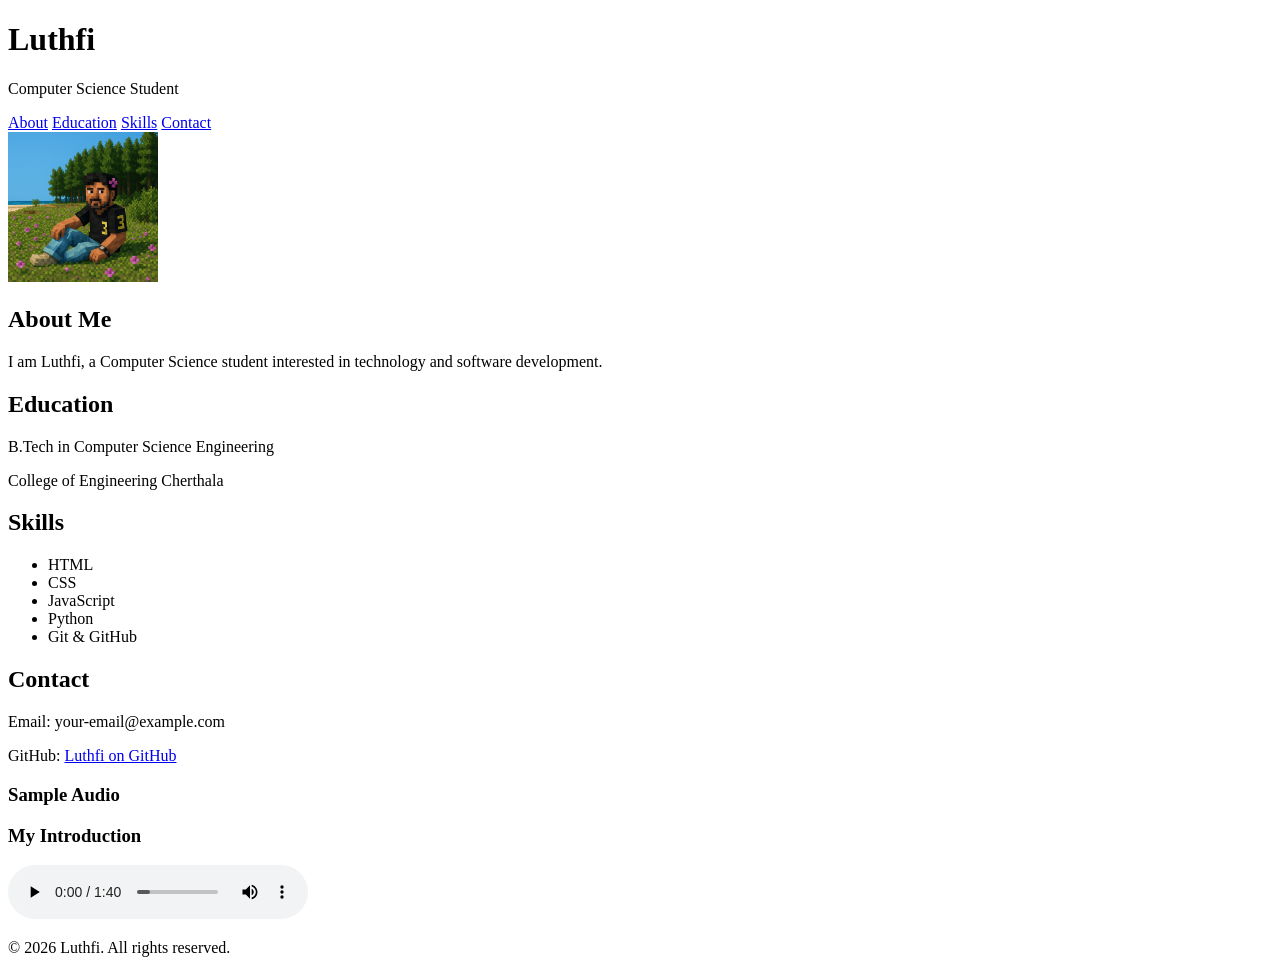
==== week-1/day-1-biography/index.html @ 48f01dff "Add Week 1 Day 1 biography" ====
<!DOCTYPE html>
<html lang="en">

<head>
    <meta charset="UTF-8">
    <meta name="viewport" content="width=device-width, initial-scale=1.0">
    <title>My Biography</title>
</head>

<body>

    <header>
        <h1>Luthfi</h1>
        <p>Computer Science Student</p>
    </header>

    <nav>
        <a href="#about">About</a>
        <a href="#education">Education</a>
        <a href="#skills">Skills</a>
        <a href="#contact">Contact</a>
    </nav>
    <main>

        <section id="about">
            <img src="assets/profile.jpg" alt="Luthfi" width="150" height="150">
            <h2>About Me</h2>
            <p>
                I am Luthfi, a Computer Science student interested in technology and software development.
            </p>
        </section>
        <section id="education">
            <h2>Education</h2>
            <p>B.Tech in Computer Science Engineering</p>
            <p>College of Engineering Cherthala</p>
        </section>
        <section id="skills">
            <h2>Skills</h2>

            <ul>
                <li>HTML</li>
                <li>CSS</li>
                <li>JavaScript</li>
                <li>Python</li>
                <li>Git & GitHub</li>
            </ul>
        </section>
        <section id="contact">
            <h2>Contact</h2>

            <p>Email: your-email@example.com</p>

            <p>
                GitHub:
                <a href="https://github.com/LUTHFI3518">Luthfi on GitHub</a>
            </p>
        </section>
        <h3>Sample Audio</h3>

        <h3>My Introduction</h3>

        <audio controls>
    <source src="assets/intro.mp3" type="audio/mpeg">
    Your browser does not support the audio element.
</audio>


    </main>
    <footer>
        <p>© 2026 Luthfi. All rights reserved.</p>
    </footer>
</body>

</html>
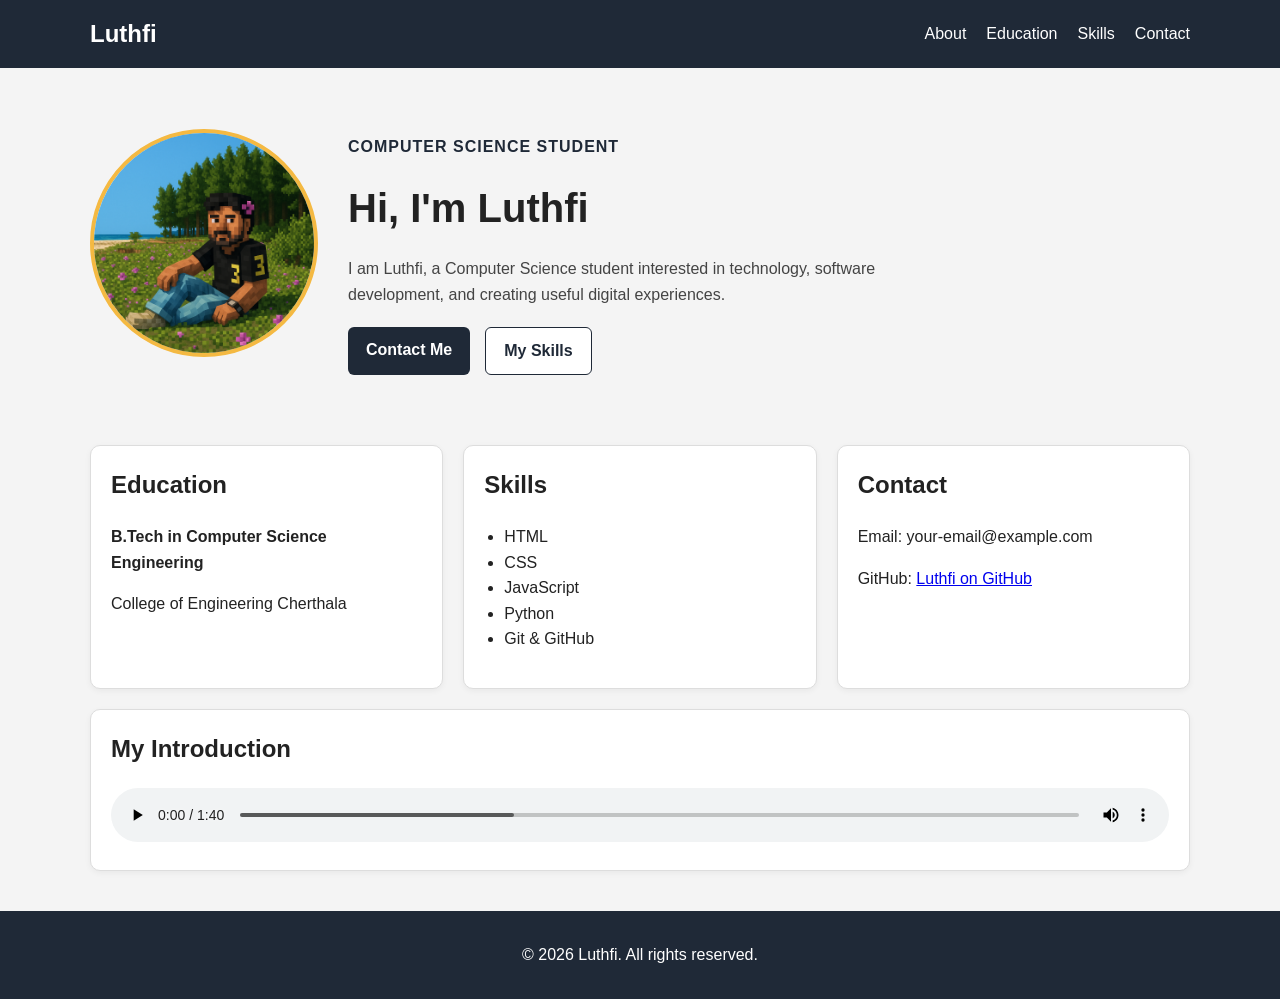
==== commit 1a90b051: "Update portfolio title" ====
--- a/week-1/day-1-biography/index.html
+++ b/week-1/day-1-biography/index.html
@@ -4,69 +4,81 @@
 <head>
     <meta charset="UTF-8">
     <meta name="viewport" content="width=device-width, initial-scale=1.0">
-    <title>My Biography</title>
+    <title>Luthfi | Portfolio</title>
+    <meta name="description" content="Simple portfolio website for Luthfi, a Computer Science student.">
+    <link rel="stylesheet" href="style.css">
 </head>
 
 <body>
-
-    <header>
-        <h1>Luthfi</h1>
-        <p>Computer Science Student</p>
+    <header class="site-header">
+        <nav class="nav container" aria-label="Main navigation">
+            <div class="logo">Luthfi</div>
+            <div class="nav-links">
+                <a href="#about">About</a>
+                <a href="#education">Education</a>
+                <a href="#skills">Skills</a>
+                <a href="#contact">Contact</a>
+            </div>
+        </nav>
     </header>
 
-    <nav>
-        <a href="#about">About</a>
-        <a href="#education">Education</a>
-        <a href="#skills">Skills</a>
-        <a href="#contact">Contact</a>
-    </nav>
-    <main>
+    <main class="container">
+        <section id="about" class="hero">
+            <div class="profile-image-wrap">
+                <img src="assets/profile.jpg" alt="Luthfi profile picture" class="profile-image">
+            </div>
 
-        <section id="about">
-            <img src="assets/profile.jpg" alt="Luthfi" width="150" height="150">
-            <h2>About Me</h2>
-            <p>
-                I am Luthfi, a Computer Science student interested in technology and software development.
-            </p>
+            <div class="hero-content">
+                <p class="eyebrow">Computer Science Student</p>
+                <h1>Hi, I'm Luthfi</h1>
+                <p class="intro-text">
+                    I am Luthfi, a Computer Science student interested in technology, software development, and creating useful digital experiences.
+                </p>
+                <div class="cta-group">
+                    <a href="#contact" class="btn primary">Contact Me</a>
+                    <a href="#skills" class="btn secondary">My Skills</a>
+                </div>
+            </div>
         </section>
-        <section id="education">
-            <h2>Education</h2>
-            <p>B.Tech in Computer Science Engineering</p>
-            <p>College of Engineering Cherthala</p>
+
+        <section class="info-grid">
+            <article id="education" class="card">
+                <h2>Education</h2>
+                <p><strong>B.Tech in Computer Science Engineering</strong></p>
+                <p>College of Engineering Cherthala</p>
+            </article>
+
+            <article id="skills" class="card">
+                <h2>Skills</h2>
+                <ul>
+                    <li>HTML</li>
+                    <li>CSS</li>
+                    <li>JavaScript</li>
+                    <li>Python</li>
+                    <li>Git &amp; GitHub</li>
+                </ul>
+            </article>
+
+            <article id="contact" class="card">
+                <h2>Contact</h2>
+                <p>Email: your-email@example.com</p>
+                <p>
+                    GitHub:
+                    <a href="https://github.com/LUTHFI3518" target="_blank" rel="noreferrer">Luthfi on GitHub</a>
+                </p>
+            </article>
         </section>
-        <section id="skills">
-            <h2>Skills</h2>
 
-            <ul>
-                <li>HTML</li>
-                <li>CSS</li>
-                <li>JavaScript</li>
-                <li>Python</li>
-                <li>Git & GitHub</li>
-            </ul>
+        <section class="audio-section">
+            <h2>My Introduction</h2>
+            <audio controls>
+                <source src="assets/intro.mp3" type="audio/mpeg">
+                Your browser does not support the audio element.
+            </audio>
         </section>
-        <section id="contact">
-            <h2>Contact</h2>
+    </main>
 
-            <p>Email: your-email@example.com</p>
-
-            <p>
-                GitHub:
-                <a href="https://github.com/LUTHFI3518">Luthfi on GitHub</a>
-            </p>
-        </section>
-        <h3>Sample Audio</h3>
-
-        <h3>My Introduction</h3>
-
-        <audio controls>
-    <source src="assets/intro.mp3" type="audio/mpeg">
-    Your browser does not support the audio element.
-</audio>
-
-
-    </main>
-    <footer>
+    <footer class="site-footer">
         <p>© 2026 Luthfi. All rights reserved.</p>
     </footer>
 </body>
--- a/week-1/day-1-biography/style.css
+++ b/week-1/day-1-biography/style.css
@@ -0,0 +1,151 @@
+body {
+    margin: 0;
+    font-family: Arial, sans-serif;
+    background: #f4f4f4;
+    color: #222;
+    line-height: 1.6;
+}
+
+.container {
+    width: 90%;
+    max-width: 1100px;
+    margin: 0 auto;
+}
+
+.site-header {
+    background: #1f2937;
+    color: #fff;
+    padding: 15px 0;
+}
+
+.nav {
+    display: flex;
+    justify-content: space-between;
+    align-items: center;
+}
+
+.logo {
+    font-size: 1.5rem;
+    font-weight: bold;
+}
+
+.nav-links {
+    display: flex;
+    gap: 20px;
+}
+
+.nav-links a {
+    color: #fff;
+    text-decoration: none;
+}
+
+.hero {
+    display: flex;
+    align-items: center;
+    gap: 30px;
+    padding: 50px 0;
+}
+
+.profile-image {
+    width: 220px;
+    height: 220px;
+    border-radius: 50%;
+    object-fit: cover;
+    border: 4px solid #f4b942;
+}
+
+.eyebrow {
+    color: #1f2937;
+    font-weight: bold;
+    text-transform: uppercase;
+    letter-spacing: 1px;
+}
+
+h1 {
+    font-size: 2.5rem;
+    margin: 10px 0;
+}
+
+.intro-text {
+    max-width: 600px;
+    color: #444;
+}
+
+.cta-group {
+    display: flex;
+    gap: 15px;
+    margin-top: 20px;
+}
+
+.btn {
+    display: inline-block;
+    padding: 10px 18px;
+    text-decoration: none;
+    border-radius: 6px;
+    font-weight: bold;
+}
+
+.btn.primary {
+    background: #1f2937;
+    color: white;
+}
+
+.btn.secondary {
+    background: white;
+    color: #1f2937;
+    border: 1px solid #1f2937;
+}
+
+.info-grid {
+    display: grid;
+    grid-template-columns: repeat(3, 1fr);
+    gap: 20px;
+    margin: 20px 0;
+}
+
+.card,
+.audio-section {
+    background: white;
+    padding: 20px;
+    border: 1px solid #ddd;
+    border-radius: 10px;
+    box-shadow: 0 2px 6px rgba(0, 0, 0, 0.05);
+}
+
+.card h2,
+.audio-section h2 {
+    margin-top: 0;
+}
+
+.card ul {
+    padding-left: 20px;
+}
+
+.audio-section {
+    margin: 20px 0 40px;
+}
+
+audio {
+    width: 100%;
+}
+
+.site-footer {
+    background: #1f2937;
+    color: white;
+    text-align: center;
+    padding: 15px;
+}
+
+@media (max-width: 768px) {
+    .nav,
+    .hero {
+        flex-direction: column;
+        align-items: flex-start;
+    }
+    .nav-links {
+        flex-wrap: wrap;
+    }
+    .info-grid {
+        grid-template-columns: 1fr;
+    }
+}
